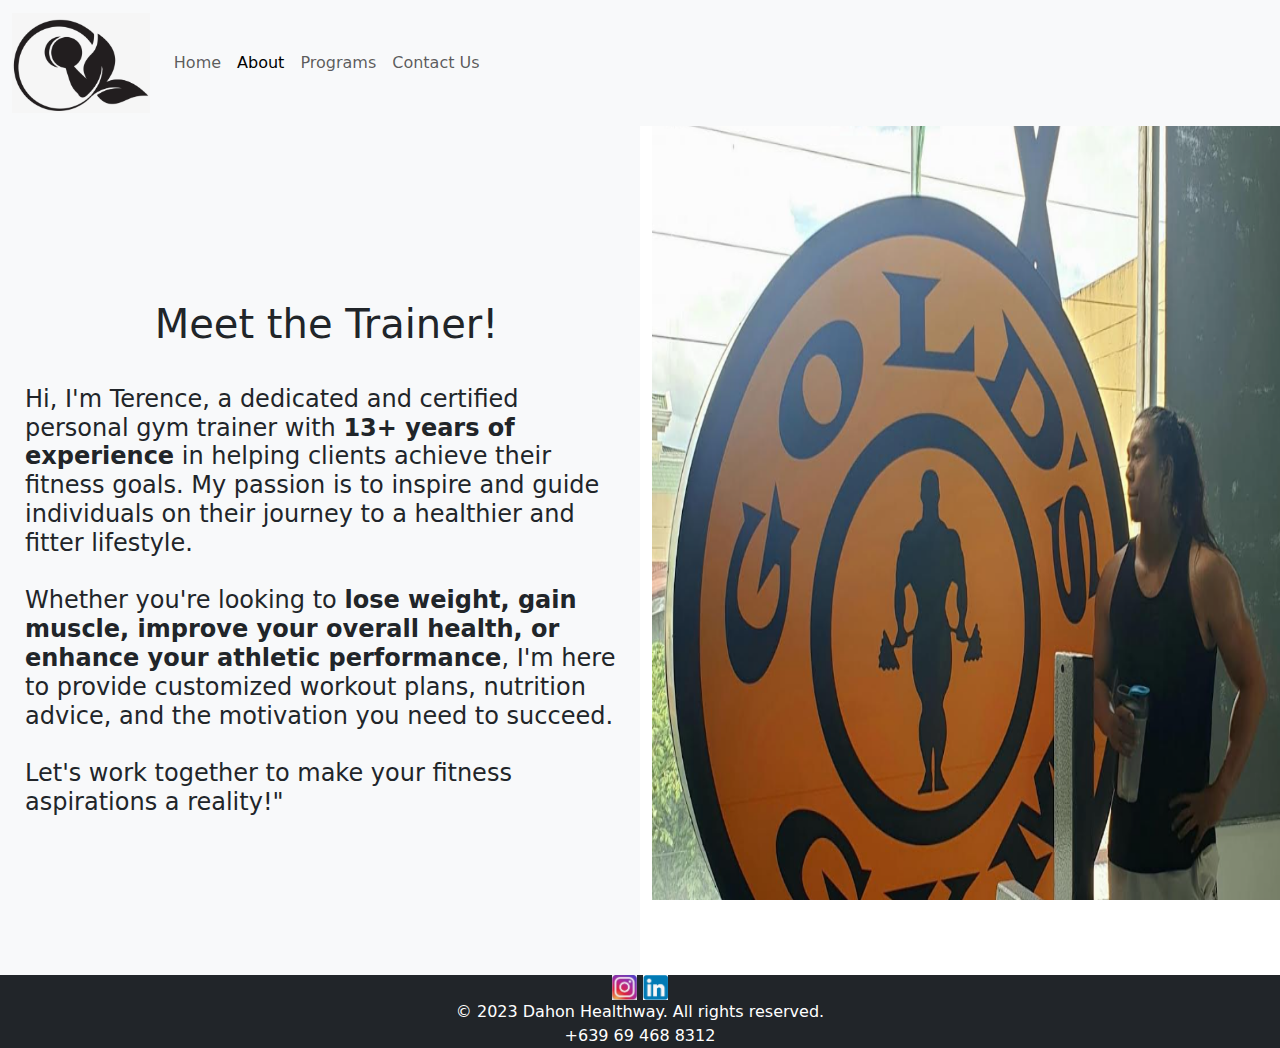
==== miniabout.html @ 9c33f341 "Add files via upload" ====
<!DOCTYPE html>
<html lang="en">
<head>
<title>About</title>
<meta charset="utf-8">
<meta name="viewport" content="width=device-width, initial-scale=1">
<link href="css/style.css" rel="stylesheet">
<link href="https://cdn.jsdelivr.net/npm/bootstrap@5.3.2/dist/css/bootstrap.min.css" rel="stylesheet">
<script src="https://cdn.jsdelivr.net/npm/bootstrap@5.3.2/dist/js/bootstrap.bundle.min.js"></script>
</head>
<body>

<!-- Navbar -->
<nav class="navbar navbar-expand-lg bg-body-tertiary fixed-top">
  <div class="container-fluid">
    <a href="minihome.html" class="navbar-brand"><img src="img/dahon_home.png" height="100px; width=100px;"></a>
    <button class="navbar-toggler" type="button" data-bs-toggle="collapse" data-bs-target="#navbarNav" aria-controls="navbarNav" aria-expanded="false" aria-label="Toggle navigation">
      <span class="navbar-toggler-icon"></span>
    </button>
    <div class="collapse navbar-collapse" id="navbarNav">
      <ul class="navbar-nav">
        <li class="nav-item">
          <a class="nav-link" aria-current="page" href="minihome.html">Home</a>
        </li>
        <li class="nav-item">
          <a class="nav-link active" href="miniabout.html">About</a>
        </li>
        <li class="nav-item">
          <a class="nav-link" href="miniprograms.html">Programs</a>
        </li>
        <li class="nav-item">
          <a class="nav-link" href="minicontactus.html">Contact Us</a>
        </li>
      </ul>
    </div>
  </div>
</nav>


  <div class="row">
    <div class="col-sm-6 display-10 bg-light" style="padding-top: 200px; padding-bottom: 150px;"><h4 style="margin-left: 25px; padding-top: 100px;">
      <b><h1><center>Meet the Trainer!</center></h1></b><br>
      Hi, I'm Terence, a dedicated and certified personal gym trainer with <b>13+ years of experience</b> in helping clients achieve their fitness goals.
     My passion is to inspire and guide individuals on their journey to a healthier and fitter lifestyle. <br><br> Whether you're looking to <b>lose weight, gain muscle, improve your overall health, or enhance your athletic performance</b>, I'm here to provide customized workout plans, nutrition advice, and the motivation you need to succeed.<br><br>
      Let's work together to make your fitness aspirations a reality!"</h4></div>
      <div class="col-sm-6 display-10"><img src="img/picture_about.png" height="900px" width="100%">
      </div>
      </div>


<!-- Footer -->
<div class="row">
  <div class="col-12 bg-dark">
    <center style="color: white;"><a href="https://www.instagram.com/dahonhealthway/"><img src="img/instagram.jpg" height="25px width=25px"></a> <a href="https://www.linkedin.com/in/terence-tagayona-455884193/?originalSubdomain=ph"><img src="img/linkedin.png" height="25px width=25px"></a>
              <br>© 2023 Dahon Healthway. All rights reserved.<br>
            +639 69 468 8312</center></div></div>

</body>
</html>
---- css/style.css ----
@media only screen and (max-width: 768px) {
    /* For mobile phones: */
    [class*="col-"] {
      width: 100%;
    }
  }
    @media only screen and (max-width: 400) {
    /* For mobile phones: */
    [class*="col-"] {
      width: 100%;
    }
 
  }
  body{
    margin: 0;
    padding: 0;
    overflow-x: hidden;
  }
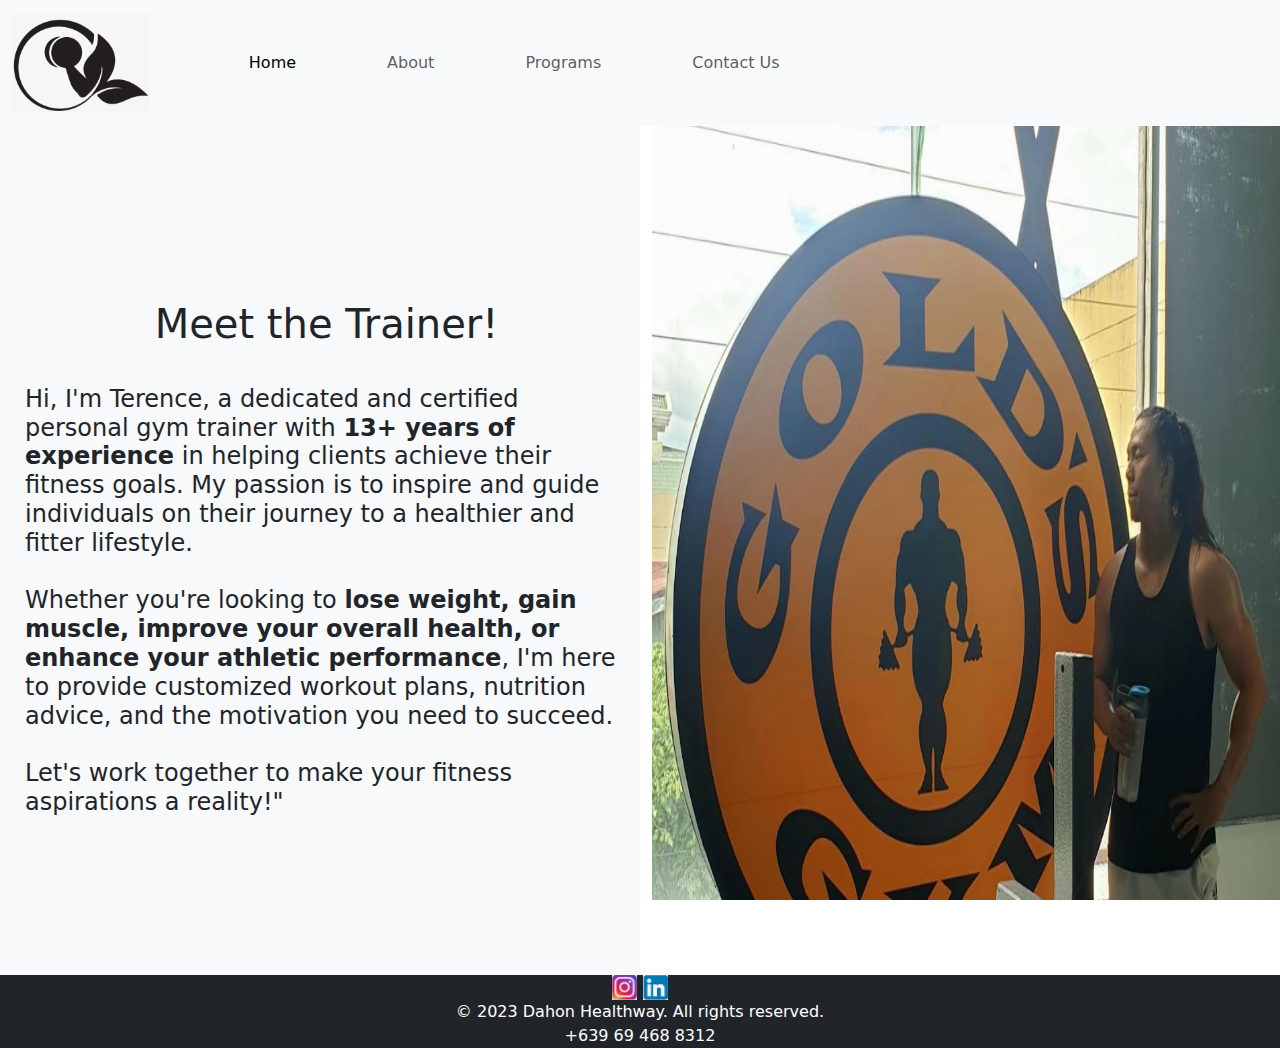
==== commit a5f33bb8: "miniabout.html" ====
--- a/miniabout.html
+++ b/miniabout.html
@@ -13,23 +13,23 @@
 <!-- Navbar -->
 <nav class="navbar navbar-expand-lg bg-body-tertiary fixed-top">
   <div class="container-fluid">
-    <a href="minihome.html" class="navbar-brand"><img src="img/dahon_home.png" height="100px; width=100px;"></a>
+    <a href="index.html" class="navbar-brand"><img src="img/dahon_home.png" height="100px; width=100px;"></a>
     <button class="navbar-toggler" type="button" data-bs-toggle="collapse" data-bs-target="#navbarNav" aria-controls="navbarNav" aria-expanded="false" aria-label="Toggle navigation">
       <span class="navbar-toggler-icon"></span>
     </button>
     <div class="collapse navbar-collapse" id="navbarNav">
       <ul class="navbar-nav">
         <li class="nav-item">
-          <a class="nav-link" aria-current="page" href="minihome.html">Home</a>
+          <a class="nav-link active" aria-current="page" href="index.html" style="margin-left: 75px;">Home</a>
         </li>
         <li class="nav-item">
-          <a class="nav-link active" href="miniabout.html">About</a>
+          <a class="nav-link" href="miniabout.html" style="margin-left: 75px;">About</a>
         </li>
         <li class="nav-item">
-          <a class="nav-link" href="miniprograms.html">Programs</a>
+          <a class="nav-link" href="miniprograms.html" style="margin-left: 75px;">Programs</a>
         </li>
         <li class="nav-item">
-          <a class="nav-link" href="minicontactus.html">Contact Us</a>
+          <a class="nav-link" href="minicontactus.html" style="margin-left: 75px;">Contact Us</a>
         </li>
       </ul>
     </div>
@@ -56,4 +56,4 @@
             +639 69 468 8312</center></div></div>
 
 </body>
-</html>+</html>
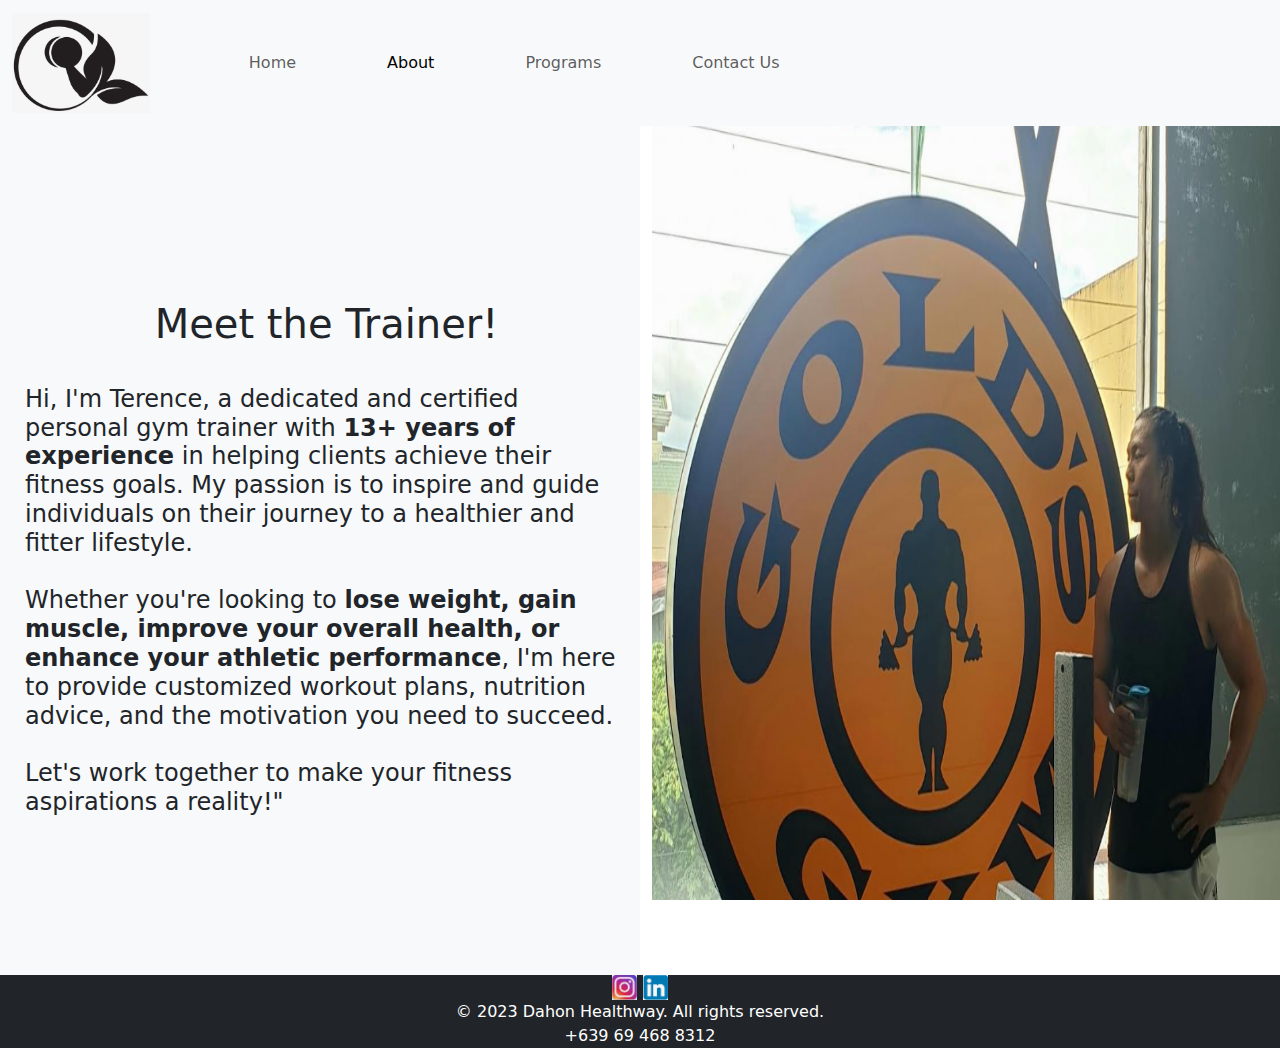
==== commit 9d47c9b8: "miniabout.html" ====
--- a/miniabout.html
+++ b/miniabout.html
@@ -20,10 +20,10 @@
     <div class="collapse navbar-collapse" id="navbarNav">
       <ul class="navbar-nav">
         <li class="nav-item">
-          <a class="nav-link active" aria-current="page" href="index.html" style="margin-left: 75px;">Home</a>
+          <a class="nav-link" aria-current="page" href="index.html" style="margin-left: 75px;">Home</a>
         </li>
         <li class="nav-item">
-          <a class="nav-link" href="miniabout.html" style="margin-left: 75px;">About</a>
+          <a class="nav-link active" href="miniabout.html" style="margin-left: 75px;">About</a>
         </li>
         <li class="nav-item">
           <a class="nav-link" href="miniprograms.html" style="margin-left: 75px;">Programs</a>
